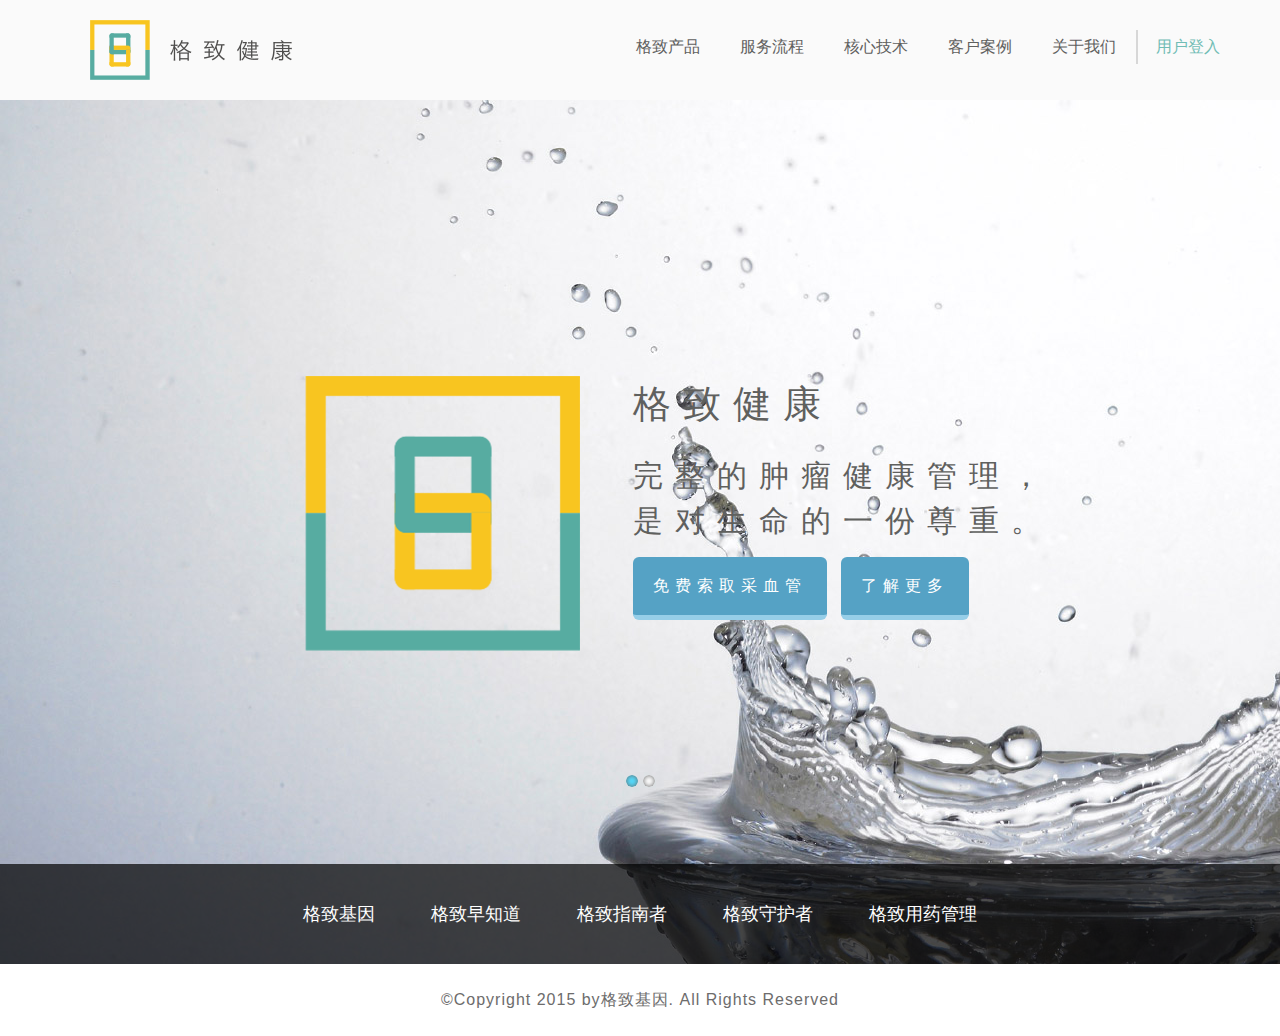
==== index.html @ 62df0bde "init" ====
<!doctype html>
<html class="fsvs demo">
<head>
<meta charset="utf-8">
<meta http-equiv="X-UA-Compatible" content="IE=edge,chrome=1">
<meta name="author" content="">
<meta name="viewport" content="width=device-width, initial-scale=1.0, maximum-scale=1.0, user-scalable=0">
<meta name="apple-mobile-web-app-capable" content="yes">
<meta name="apple-mobile-web-app-status-bar-style" content="black">
<meta name="format-detection" content="telephone=no">
<title>格致健康</title>
<meta content=all name=robots>
<meta name=keywords content=格致健康,健康>
<meta name=description content=格致健康>
<link rel="stylesheet" type="text/css" href="css/comm.css" media="all">
<link rel="stylesheet" type="text/css" href="css/index.css" media="all">
<link rel="stylesheet" type="text/css" href="css/responsive.css" media="all">
<link rel="shortcut icon" href="favicon.png">
<link rel="apple-touch-icon-precomposed" href="touch-icon.png" >
<link rel="apple-touch-icon-precomposed" sizes="114x114" href="touch-icon.png">
<script type="text/javascript" src="js/jquery-1.7.2.min.js"></script>
<script src="js/jquery.min.js"></script>
<script src="js/flaunt.js"></script><!--导航菜单-->
<script src="js/html5.js"></script><!--H5低版本兼容-->

</head>
<body>
<!--Header s-->
<header class="">
 <div class="container ">
  <h1 class="logo"><a href="index.html" title="格致健康"></a></h1>
  <!-- Nav -->
  <nav class="nav">
      <ul class="nav-list">
          <li class="nav-item"><a href="格致产品.html">格致产品</a></li>
          <li class="nav-item"><a href="服务流程.html">服务流程</a></li>
          <li class="nav-item"><a href="核心技术.html">核心技术</a></li>
          <li class="nav-item"><a href="#">客户案例</a></li>
          <li class="nav-item"><a href="关于我们.html">关于我们</a></li>
          <li class="nav-item nav-item-login"><a href="#">用户登入</a></li>
      </ul>
  </nav>
  <!-- /Nav -->
  </div>
</header>
<!--Header e-->
<section class="inmain">
  <script type="text/javascript" src="js/slide.js"></script>
  <script type="text/javascript">
  $(document).ready(function() {
      $(".slideInner").slide({
          slideContainer: $('.slideInner .slides-item'),
          effect: 'easeOutCirc',
          autoRunTime: 5000,
          slideSpeed: 1000,
          nav: true,
          autoRun: true,
          prevBtn: $('a.prev'),
          nextBtn: $('a.next')
      });
  });
  </script>
  <div class="slides">
	<div class="slideInner">
		<div class="slides-item" href="#" style="background: url(upload/banner.jpg) no-repeat;">
			<div class="moveElem img1" rel="0,easeInOutExpo"> <img src="upload/slide1p1.png" /> </div>
			<div class="moveElem img2" rel="150,easeInOutExpo"> 
                 <h3>格致健康</h3>
                 <p>完整的肿瘤健康管理，<br/>是对生命的一份尊重。</p>
                 <div class="btbcx">
                  <a href="#" title="免费索取采血管">免费索取采血管</a><a href="#" title="了解更多">了解更多</a>
                 </div>              
            </div>
		</div>
		<div class="slides-item" href="#" style="background: url(upload/banner.jpg) no-repeat">
			<div class="moveElem img1" rel="0,easeInOutExpo"> <img src="upload/slide1p1.png" /> </div>
			<div class="moveElem img2" rel="150,easeInOutExpo"> 
                 <h3>格致健康</h3>
                 <p>完整的肿瘤健康管理，<br/>是对生命的一份尊重。</p>
                 <div class="btbcx">
                  <a href="#" title="免费索取采血管">免费索取采血管</a><a href="#" title="了解更多">了解更多</a>
                 </div>              
            </div>
		</div>
	</div>
	<div class="slidenav">
		<a class="prev" href="javascript:;"></a>
		<a class="next" href="javascript:;"></a>
	</div>
</div>

  <div class="inproduct">
    <div class="container">
       <div class="inproduct-nav"><a href="格致产品.html#gz-gene">格致基因</a><a href="格致产品.html#gz-knew">格致早知道</a><a href="格致产品.html#gz-guide">格致指南者</a><a href="格致产品.html#gz-watchmen">格致守护者</a><a href="格致产品.html#gz-inspector">格致用药管理</a></div>
    </div>
  </div>
</section>
<!--Footer s-->
<footer>
 <div class="container">
    <div class="copyright">
      &copy;Copyright 2015 by格致基因. All Rights Reserved
    </div>
 </div>
</footer>
<!--Footer e-->
</body>
</html>
---- css/comm.css ----
@charset "utf-8";
/***** 全局设置 *****/ 
body, h1, h2, h3, h4, h5, h6, p, form, li, dt, dl, dd, ol, label {
	margin: 0;
	padding: 0;
}
body {
	font-family: 'Microsoft YaHei', "helvetica", "arial";
	font-size: 12px;
	line-height: 1.5;
}
img {
	border: 0;
}
ul, ol {
	margin: 0;
	padding: 0;
	list-style: none;
}
input, textarea, select, textarea {
	vertical-align: middle;
	outline: none;
}
div, td {
	font-size: 12px;
}
figure {
	padding: 0;
	margin: 0;
}
.fl {
	float: left;
}
.fr {
	float: right;
}
.clear {
	clear: both;
	display: block;
	height: 0;
	overflow: hidden;
	visibility: hidden;
	width: 0;
}
.clearfix:before, .clearfix:after {
	content: " ";
	display: block;
	height: 0;
	overflow: hidden;
	width: 0;
}
.clearfix:after {
	clear: both;
}
.clearfix {
}
em, i {
	font-style: normal;
}
.mt5 {
	margin-top: 5px;
}
.mt10 {
	margin-top: 10px;
}
.mb10 {
	margin-bottom: 10px;
}
.mb20 {
	margin-bottom: 20px;
}
.mt20 {
	margin-top: 20px;
}
.mt30 {
	margin-top: 30px;
}
.ml10 {
	margin-left: 10px;
}
.ml15 {
	margin-left: 15px;
}
.ml20 {
	margin-left: 20px;
}
.mr10 {
	margin-right: 10px;
}
.yellow {
	color: #fd7f2b;
}
a {
	text-decoration: none;
	cursor: pointer;
	-webkit-transition: color 0.1s linear 0s;
	-moz-transition: color 0.1s linear 0s;
	-o-transition: color 0.1s linear 0s;
	transition: color 0.1s linear 0s;
}
a:link {
	text-decoration: none;
}
a:visited {
	text-decoration: none;
}
a:hover {
	text-decoration: none;
}
.wrap {
	width: 100%;
	margin: 0 auto;
	position: relative;
	overflow: hidden;
}
.container {
	width: 1200px;
	margin-left: auto;
	margin-right: auto;
}
/*header*/
header {
	width: 100%;
	height: 100px;
	background: #fafafa;
	-webkit-box-shadow: 0px 0px 3px #999;
	-moz-box-shadow: 0px 0px 3px #999;
	box-shadow: 0px 0px 3px #999;
 +border-bottom:1px solid #cccccc;
	border-bottom: 1px solid #cccccc\9;
}
.logo {
	width: 202px;
	height: 60px;
	margin: 20px 0 0 50px;
	float: left;
	display: inline;
	position: relativee;
}
.logo a {
	display: block;
	width: 100%;
	height: 100%;
	background: url(../images/logo.png) 0 0 no-repeat;
}
.nav {
	margin: 20px 0 0 0px;
	float: right;
	position: relative;
	display: inline;
	font-size: 16px;
	font-weight: 900;
	z-index: 10;
}
.nav-list {
	text-align: left;
}
.nav-item {
	float: left;
 *display:inline;
	zoom: 1;
	position: relative;
}
.nav-item a {
	display: block;
	color: #5f605e;
	padding: 15px 0;
	margin: 0 20px;
	background: none;
	border-bottom: none;
	font-weight: 500;
}
.nav-item > a:hover, .nav-item > a.active {
	color: #57aca1;
	border-bottom: 5px solid #028f82;
	background: none;
}
.nav-item:hover .nav-submenu {
	display: block;
}
/* Navigation submenu */
.nav-submenu {
	display: none;
	position: absolute;
	left: 0;
	width: 180px;
	z-index: 10
}
.nav-submenu-item a {
	background: #8B2770;
	border-bottom: 1px solid #9A337E;
	display: block;
	padding: 15px;
}
.nav-submenu-item a:hover {
	background: #932C77;
}
/* Mobile navigation */
.nav-mobile {
	display: none; /* Hide from browsers that don't support media queries */
	cursor: pointer;
	position: absolute;
	top: 0;
	right: 0;
	background: #009e95 url(../images/nav.svg) no-repeat center center;
	background-size: 18px;
	height: 50px;
	width: 50px;
}
/* Mobile navigation, clickable area for revealing <ul> */
.nav-click {
	position: absolute;
	top: 0;
	right: 0;
	display: none;
	border-left: 1px solid #8B2870;
	height: 49px;
	width: 50px;
	cursor: pointer;
}
.nav-click i {
	display: block;
	height: 48px;
	width: 48px;
	background: url(../img/drop.svg) no-repeat center center;
	background-size: 20px;
}
.nav-click:hover {
	background-color: #6E1656;
}
.nav-rotate {
	-webkit-transform: rotate(180deg);
	-moz-transform: rotate(180deg);
	-ms-transform: rotate(180deg);
	-o-transform: rotate(180deg);
	transform: rotate(180deg);
}
.nav-item-login {
	position: relative;
}
.nav-item-login a {
	color: #71bdb5;
}
.nav-item-login:after {
	position: absolute;
	content: '';
	height: 34px;
	border-right: 2px solid #d7d7d7;
	left: 0;
	top: 10px
}

/*------------------------------------*\
    Media Queries
\*------------------------------------*/

@media only screen and (max-width: 960px) {
header {
	position: relative;
}
.nav-mobile {
	display: block;
	margin-right: 20px;
}
.nav {
	width: 100%;
	padding: 50px 0 0;
	position: absolute;
	top: 10px;
	right: 0px;
	z-index: 10;
}
.nav-list {
	display: none;
	margin-top: 20px;
	background: #ffffff;
	-webkit-box-shadow: 0px 0px 3px #999;
	-moz-box-shadow: 0px 0px 3px #999;
	box-shadow: 0px 0px 3px #999;
 +border-bottom:1px solid #cccccc;
	border-bottom: 1px solid #cccccc\9;
	z-index: 100;
	position: relative;
}
.nav-item {
	width: 100%;
	float: none;
}
.nav-item > a {
	padding: 15px;
}
.nav-click {
	display: block;
}
.nav-mobile-open {
	border-radius: 5px 5px 0 0;
	-webkit-border-radius: 5px 5px 0 0;
	-moz-border-radius: 5px 5px 0 0;
}
.nav-item:hover .nav-submenu {
	display: none;
}
.nav-submenu {
	position: static;
	width: 100%;
}
}
/* footer */
footer {
}
footer .copyright {
	padding: 24px 0;
	font-size: 16px;
	color: #6d6c6c;
	letter-spacing: 1px;
	text-align: center;
}
/* top */
---- css/index.css ----
@charset "utf-8";
.inmain {
	height: 864px;
	position: relative;
}
.inproduct {
	width: 100%;
	height: 100px;
	position: absolute;
	bottom: 0;
	z-index: 10;
	background-color: rgba(0,0,0,0.7)
}
.inproduct .inproduct-nav {
	text-align: center;
}
.inproduct .inproduct-nav a {
	margin: 0 28px;
	line-height: 100px;
	font-size: 18px;
	color: #ffffff;
}
.inproduct .inproduct-nav a:hover {
	color: #57aca1;
}
/* banner */
.slides {
	width: 100%;
	height: 864px;
	position: relative;
	overflow: hidden;
	z-index: 1
}
.slideInner {
	height: 864px;
	position: relative;
	left: 0;
	margin-left: 0;
}
.slideInner .slides-item {
	display: block;
	height: 864px;
	background-size: cover;
	background-position: center center;
	position: relative;
	z-index: 1;
}
.slideInner .slides-item div.img1 {
	position: absolute;
	left: 50%;
	top: 32%;
	margin-left: -335px;
}
.slideInner .slides-item div.img2 {
	position: absolute;
	left: 60%;
	top: 32%;
	margin-left: -135px;
}
.slideInner .slide1 .img1 {
}
.slideInner .slides-item .img2 h3 {
	display: block;
	margin-bottom: 20px;
	font-size: 38px;
	font-weight: 500;
	letter-spacing: 12px;
	color: #5f605e;
}
.slideInner .slides-item .img2 p {
	font-size: 30px;
	letter-spacing: 12px;
	color: #5f605e;
}
.slideInner .slides-item .btbcx {
	margin-top: 14px;
}
.slideInner .slides-item .btbcx a {
	display: inline-block;
	padding: 0 20px;
	height: 58px;
	line-height: 58px;
	font-size: 16px;
	text-align: center;
	color: #ffffff;
	margin-right: 14px;
	letter-spacing: 6px;
	border-bottom: 5px solid #96cee8;
	border-radius: 6px;
	background: #55a2c5
}
.slideInner .slides-item .btbcx a:hover {
	background: #5db0d6;
}
.slideInner .slide3 .img3 {
	width: 181px;
	height: 286px;
	position: absolute;
	left: 50%;
	margin-left: 330px;
	top: 330px;
}
.slidenav {
	width: 1200px;
	position: relative;
	left: 50%;
	margin-left: -600px;
	display: none;
}
.slidenav a {
	display: block;
	width: 41px;
	height: 119px;
	opacity: .2;
	z-index: 9;
}
.slidenav a.prev {
	position: absolute;
	left: 0;
	top: -450px;
	margin-top: -58px;
	background: url(../images/ban_pre.png) no-repeat;
}
.slidenav a.next {
	position: absolute;
	right: 0;
	top: -450px;
	margin-top: -58px;
	background: url(../images/ban_next.png) no-repeat;
}
.slides .navListBox {
	position: absolute;
	left: 50%;
	top: 675px;
	z-index: 99;
}
.slides .navListBox li {
	width: 12px;
	height: 12px;
	float: left;
	margin-left: 5px;
	border-radius: 50%;
	overflow: hidden;
}
.slides .navListBox li:first-child {
	margin-left: 0;
}
.slides .navListBox li a {
	display: block;
	width: 100%;
	height: 100%;
	border-radius: 50%;
	background-color: #fff;
	box-shadow: 0 0 5px #666 inset;
}
.slides .navListBox li a.active {
	background-color: #55ddff;
}
---- css/responsive.css ----
@media screen and (max-width:1200px) {
/***** 全局设置 *****/ 	
.container {
	width: auto;
	margin-left: 20px;
	margin-right: 20px;
}
/* 格致产品 */
.pro-item-mc .item-mc-left {
	width: 52%;
	float: left;
	position: relative;
}
.pro-item-mc .item-mc-right {
	width: 44%;
	float: right;
}
/* 核心技术 */
.core-main {
}
.core-main .container {
	width: auto;
	padding: 20px 40px;
}
.points-item .icon-01 {
	background-position: 74% 0
}
.points-item .icon-02 {
	background-position: 70% -145px;
}
.points-item .icon-03 {
	background-position: 40% -282px
}
.step-item .icon-01 {
	background-position: 74% 0
}
.step-item .icon-02 {
	background-position: 70% -145px;
}
.step-item .icon-03 {
	background-position: 46% -282px
}
/* 关于我们 */
.about-main .about-cont {
	padding: 60px;
}
.about-service {
	overflow: hidden;
}
.about-service .fl {
	width: 30%;
	position: relative;
}
.about-service .fr {
	width: 60%;
	height: 318px;
	border: 1px solid #969696;
	background: #f4f4f4;
}
.about-item-link {
	margin-top: 20px;
}
.about-item-link li {
	float: left;
	display: inline;
	width: 31.333%;
	margin: 4px 1%;
}
.about-item-link li img {
	width: 100%;
}
.about-ad-long {
	margin-top: 20px;
	width: 100%;
	height: 360px;
	background: #f4f4f4;
}
.about-ad-long img {
	width: 100%;
}
.about-vision .fl {
	width: 60%;
	height: auto;
}
.about-vision .fl img {
	width: 100%;
}
.about-vision .fr {
	width: 36%;
}
.about-vision-link {
	padding-top: 40px;
	font-size: 16px;
	line-height: 1.75;
	color: #605f5e;
}
}
 @media screen and ( min-width:640px) and (max-width:960px) {
/***** 全局设置 *****/ 	
.logo {
	width: 202px;
	height: 60px;
	margin: 20px 0 0 0px;
	float: left;
	display: inline;
	position: relative;
	z-index: 100;
}
.container {
	width: auto;
	margin-left: 20px;
	margin-right: 20px;
}
/* 格致产品 */
.pro-item-mc .item-mc-left {
	width: 100%;
	float: none;
	position: static;
}
.pro-item-mc .item-mc-right {
	width: 100%;
	float: none;
	margin-top: 30px;
}
.pro-item-tips {
	padding: 10px 0 14px 0;
	overflow: hidden;
}
.pro-item-tips span {
	display: block;
	float: left;
	margin: 10px 12px 0 0;
	padding: 14px 16px;
	font-size: 16px;
	letter-spacing: 0px;
}
.pro-item-tips p {
	padding-left: 72px;
	color: #686967;
	font-size: 20px;
}
/* 服务流程 */
.practice-main .container {
	width: auto;
	padding: 140px 16px;
	position: static;
}
.practice-item .item-side {
	width: 300px;
	height: 300px;
}
.practice-item .item-cont {
	margin-left: 40px;
	width: 40%;
}
/* 核心技术 */
.core-main {
}
.core-main .container {
	width: auto;
	padding: 20px 16px;
}
.core-show-pic {
	width: 46%;
	margin-top: 20px;
	zoom: 1;
}
.points-item .icon-01 {
	background-position: 90% 0
}
.points-item .icon-02 {
	background-position: 86% -145px;
}
.points-item .icon-03 {
	background-position: 40% -282px
}
.step-item-mc {
	width: 220px;
	margin: 0 20%;
	padding: 4% 0;
	border: 1px solid #969696;
	border-radius: 16px;
	background: #ffffff;
	position: relative;
	z-index: 10;
}
.step-item .icon-01 {
	background-position: 74% 0
}
.step-item .icon-02 {
	background-position: 70% -145px;
}
.step-item .icon-03 {
	background-position: 46% -282px
}
/* 关于我们 */
.about-main .about-cont {
	padding: 60px 20px;
}
}
 @media screen and (max-width:640px) {
.logo {
	width: 160px;
	height: 48px;
	margin: 30px 0 0 0px;
	float: left;
	display: inline;
	position: relative;
	z-index: 100;
}
.logo a {
	display: block;
	background-size: 100%;
}
footer .copyright {
	padding: 24px 0;
	font-size: 12px;
	color: #6d6c6c;
	letter-spacing: 1px;
	text-align: center;
}
.container {
	width: auto;
	margin-left: 14px;
	margin-right: 14px;
}
.inmain {
	height: auto;
	position: relative;
}
.inproduct {
	width: 100%;
	height: auto;
	position: static;
	bottom: 0;
	z-index: 10;
	background-color: rgba(51,51,51,1)
}
.inproduct .inproduct-nav {
	text-align: center;
}
.inproduct .inproduct-nav a {
	margin: 0 28px;
	display: block;
	line-height: 60px;
	font-size: 18px;
	color: #ffffff;
}
.page-mc-title {
	line-height: 34px;
	font-size: 24px;
	letter-spacing: 0px;
}
/* 格致产品 */
.pro-list-item {
	padding: 40px 14px 40px 14px;
	border-bottom: 1px solid #c4c4c4;
}
.pro-item-title {
	font-size: 24px;
	font-weight: 500;
	color: #605f5e;
	letter-spacing: 0px;
}
.pro-item-info {
	display: block;
	margin-top: 20px;
	font-size: 18px;
	color: #5f605e;
	letter-spacing: 0px;
}
.pro-item-info span {
	display: block;
	margin-top: 2px;
	font-size: 14px;
}
.item-mc-left .mc-list-title {
	height: auto;
	line-height: 50px;
}
.pro-item-mc .item-mc-left {
	width: 100%;
	float: none;
	position: static;
}
.item-mc-left .mc-list-title {
	font-size: 20px;
}
.pro-item-mc .item-mc-right {
	width: 100%;
	float: none;
	margin-top: 30px;
}
.pro-item-tips {
	padding: 10px 0 14px 0;
	overflow: hidden;
}
.pro-item-tips span {
	display: block;
	float: left;
	margin: 10px 12px 0 0;
	padding: 14px 16px;
	font-size: 16px;
	letter-spacing: 0px;
}
.pro-item-tips p {
	padding-left: 0;
	font-size: 16px;
}
.item-mc-right h3 {
	padding: 14px 24px;
	color: #5f605e;
	font-size: 14px;
	font-weight: 500;
	letter-spacing: 0px;
}
.item-mc-right p {
	padding: 14px 24px;
	font-size: 14px;
	line-height: 1.75;
}
.item-mc-right .pro-item-btbox {
	margin-top: 20px;
	text-align: right;
}
.item-mc-right .pro-item-btbox a {
	display: inline-block;
	padding: 0 20px;
	height: 38px;
	line-height: 38px;
	font-size: 14px;
	text-align: center;
	color: #ffffff;
	margin-left: 14px;
	letter-spacing: 0px;
	border-bottom: 5px solid #96cee8;
	border-radius: 6px;
	background: #55a2c5
}
/* 服务流程 */
.practice-main .container {
	width: auto;
	padding: 60px 16px;
	position: static;
}
.practice-item .fl {
	float: none;
}
.practice-item .item-side {
	width: 100px;
	height: 100px;
	margin: 0 auto;
}
.practice-item .item-cont {
	margin-left: 40px;
	width: 40%;
}
.practice-item .icon-01 {
	background-size: 20%;
}
.practice-item .icon-02 {
	background-size: 60%;
}
.practice-item .icon-03 {
	background-size: 40%;
}
.practice-item .icon-04 {
	background-size: 40%;
}
.practice-item .item-title {
	font-size: 24px;
	text-align: center;
}
.practice-item .item-infolist li {
	font-size: 16px;
}
.practice-item .item-infolist li:after {
	ptop: 6px;
}
/* 核心技术 */
.core-main .container {
	width: auto;
	padding: 20px 16px;
}
.core-points .points-item {
	float: none;
	display: block;
	width: 100%;
	margin-bottom: 14px;
}
.points-item p {
	text-align: center;
}
.points-item .icon-01 {
	background-position: 64% 0
}
.points-item .icon-02 {
	background-position: 62% -145px;
}
.points-item .icon-03 {
	background-position: 40% -282px
}
.core-show .page-mc-item03, .core-voice .page-mc-item03 {
	width: auto;
}
.core-show-pic {
	display: none;
}
.core-step .step-item {
	float: none;
	display: block;
	width: 100%;
}
.step-item-mc {
	width: 220px;
	margin: 20px auto;
	padding: 4% 0;
	border: 1px solid #969696;
	border-radius: 16px;
	background: #ffffff;
	position: relative;
	z-index: 10;
}
.step-line {
	display: none;
}
/* 关于我们 */
.about-main .about-cont {
	padding: 14px;
}
.about-service .fl {
	float: none;
	width: 100%;
	position: static;
}
.about-service .fr {
	float: none;
	width: 100%;
	height: auto;
	border: 1px solid #969696;
	background: #f4f4f4;
}
.about-item-link li {
	float: none;
	display: block;
	width: 100%;
	margin: 4px auto;
}
.about-vision .fl {
	float: none;
	width: 100%;
	position: static;
}
.about-vision .fr {
	float: none;
	width: 100%;
	margin-top: 20px;
}
}
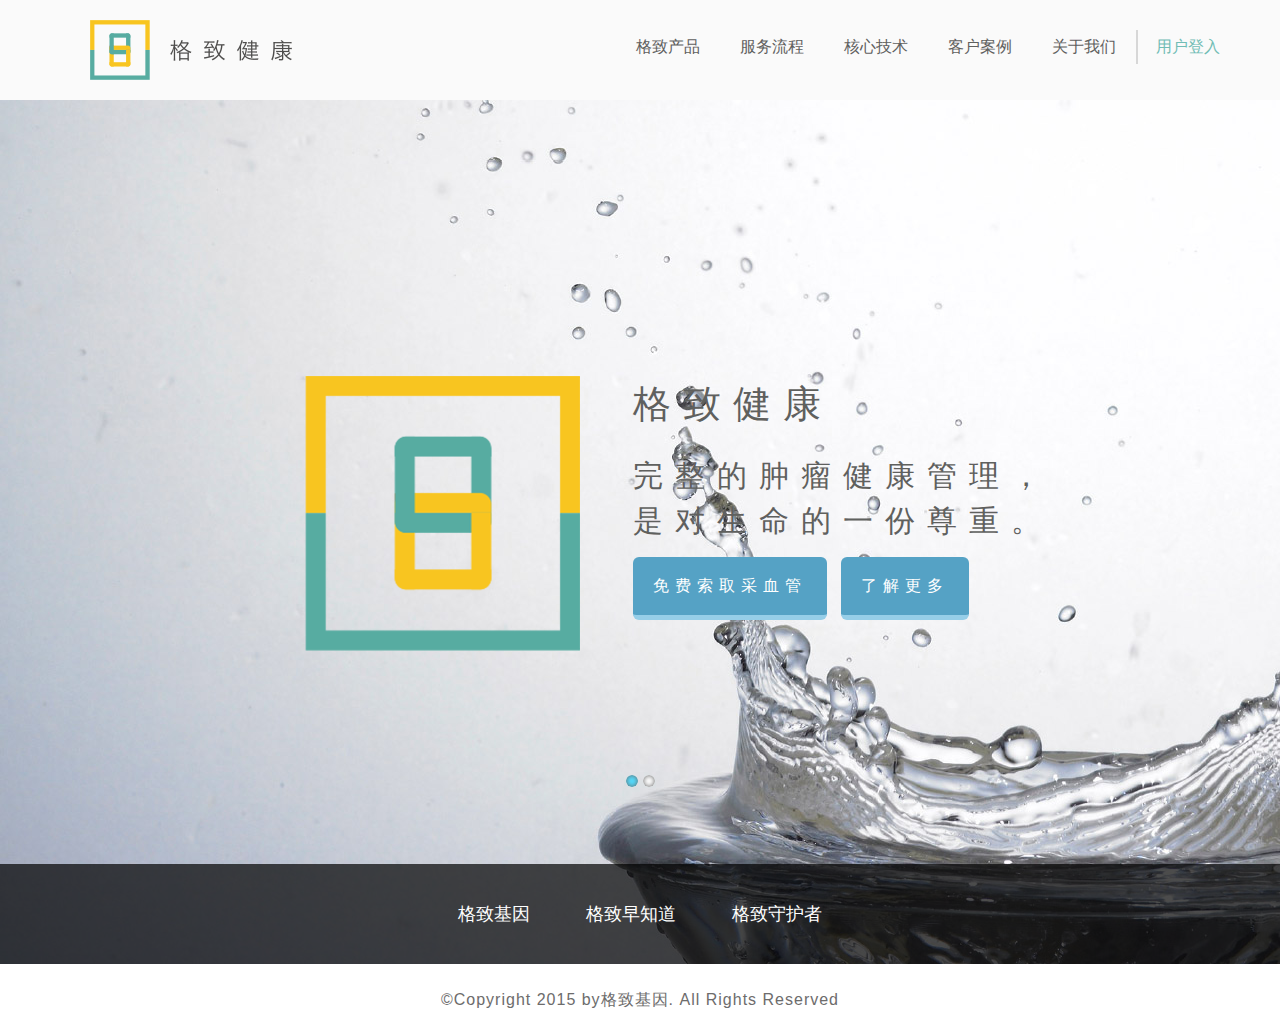
==== commit 89bfc49c: "edited contents" ====
--- a/index.html
+++ b/index.html
@@ -29,14 +29,13 @@
 <header class="">
  <div class="container ">
   <h1 class="logo"><a href="index.html" title="格致健康"></a></h1>
-  <!-- Nav -->
-  <nav class="nav">
+  <!-- Nav -->  <nav class="nav">
       <ul class="nav-list">
-          <li class="nav-item"><a href="格致产品.html">格致产品</a></li>
-          <li class="nav-item"><a href="服务流程.html">服务流程</a></li>
-          <li class="nav-item"><a href="核心技术.html">核心技术</a></li>
+          <li class="nav-item"><a href="products.html">格致产品</a></li>
+          <li class="nav-item"><a href="service.html">服务流程</a></li>
+          <li class="nav-item"><a href="tech.html">核心技术</a></li>
           <li class="nav-item"><a href="#">客户案例</a></li>
-          <li class="nav-item"><a href="关于我们.html">关于我们</a></li>
+          <li class="nav-item"><a href="about.html">关于我们</a></li>
           <li class="nav-item nav-item-login"><a href="#">用户登入</a></li>
       </ul>
   </nav>
@@ -68,7 +67,7 @@
                  <h3>格致健康</h3>
                  <p>完整的肿瘤健康管理，<br/>是对生命的一份尊重。</p>
                  <div class="btbcx">
-                  <a href="#" title="免费索取采血管">免费索取采血管</a><a href="#" title="了解更多">了解更多</a>
+                  <a href="service.html" title="免费索取采血管">免费索取采血管</a><a href="tech.html" title="了解更多">了解更多</a>
                  </div>              
             </div>
 		</div>
@@ -91,7 +90,7 @@
 
   <div class="inproduct">
     <div class="container">
-       <div class="inproduct-nav"><a href="格致产品.html#gz-gene">格致基因</a><a href="格致产品.html#gz-knew">格致早知道</a><a href="格致产品.html#gz-guide">格致指南者</a><a href="格致产品.html#gz-watchmen">格致守护者</a><a href="格致产品.html#gz-inspector">格致用药管理</a></div>
+       <div class="inproduct-nav"><a href="products.html#gz-gene">格致基因</a><a href="products.html#gz-knew">格致早知道</a><a href="products.html#gz-watchmen">格致守护者</a></div>
     </div>
   </div>
 </section>
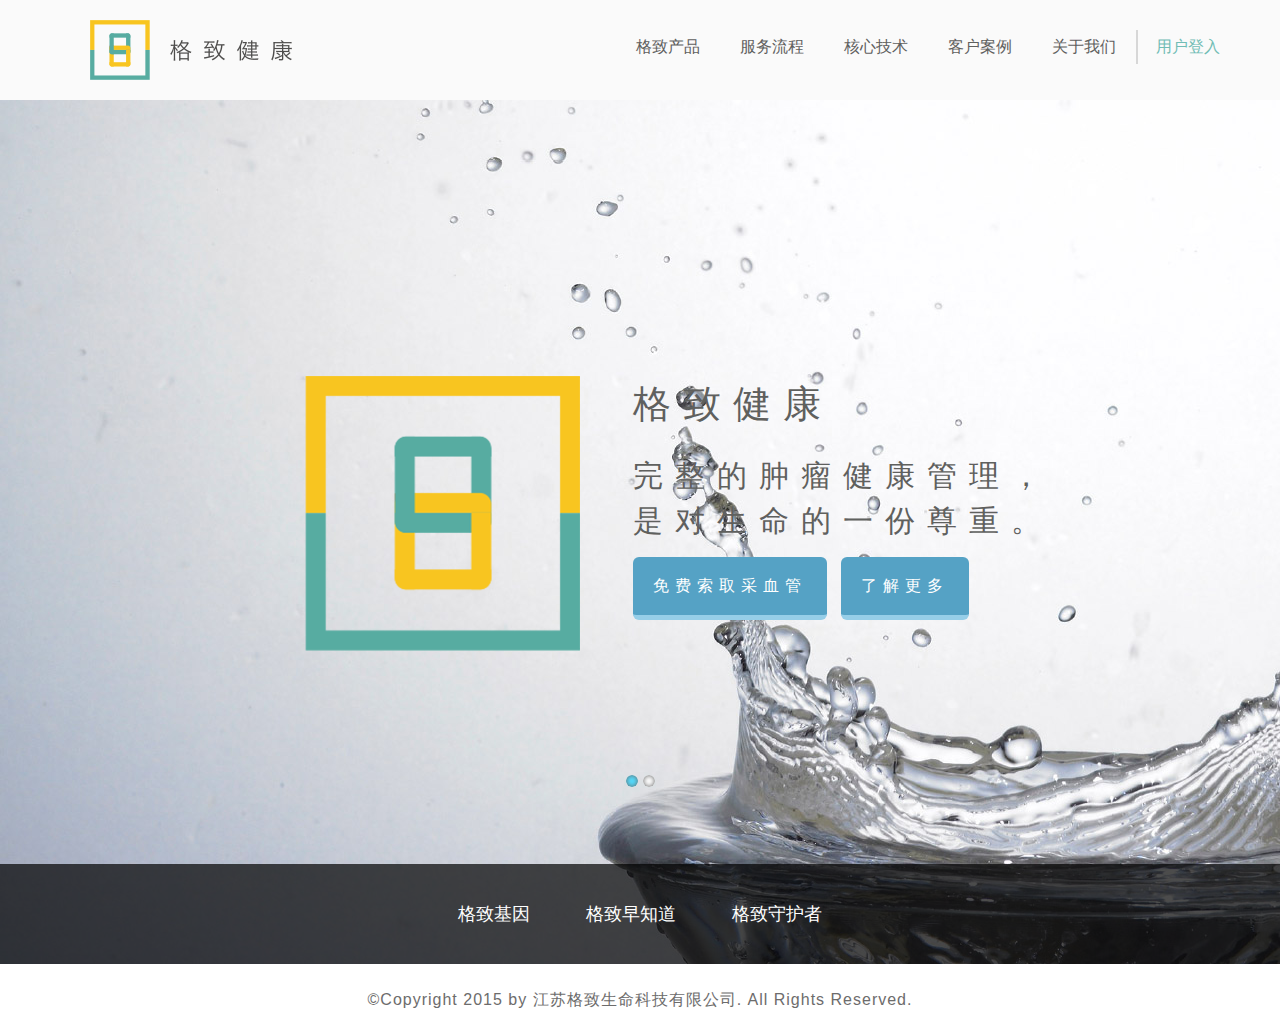
==== commit 0dea619b: "fixed some typos and traditional chinese characters" ====
--- a/index.html
+++ b/index.html
@@ -67,7 +67,7 @@
                  <h3>格致健康</h3>
                  <p>完整的肿瘤健康管理，<br/>是对生命的一份尊重。</p>
                  <div class="btbcx">
-                  <a href="service.html" title="免费索取采血管">免费索取采血管</a><a href="tech.html" title="了解更多">了解更多</a>
+                  <a href="http://f.lingxi360.com/f/nc3xpd" title="免费索取采血管">免费索取采血管</a><a href="tech.html" title="了解更多">了解更多</a>
                  </div>              
             </div>
 		</div>
@@ -77,7 +77,7 @@
                  <h3>格致健康</h3>
                  <p>完整的肿瘤健康管理，<br/>是对生命的一份尊重。</p>
                  <div class="btbcx">
-                  <a href="#" title="免费索取采血管">免费索取采血管</a><a href="#" title="了解更多">了解更多</a>
+                  <a href="http://f.lingxi360.com/f/nc3xpd" title="免费索取采血管">免费索取采血管</a><a href="tech.html" title="了解更多">了解更多</a>
                  </div>              
             </div>
 		</div>
@@ -98,7 +98,7 @@
 <footer>
  <div class="container">
     <div class="copyright">
-      &copy;Copyright 2015 by格致基因. All Rights Reserved
+      &copy;Copyright 2015 by 江苏格致生命科技有限公司. All Rights Reserved.
     </div>
  </div>
 </footer>
--- a/css/responsive.css
+++ b/css/responsive.css
@@ -1,4 +1,4 @@
-@media screen and (max-width:1200px) {
+﻿@media screen and (max-width:1200px) {
 /***** 全局设置 *****/ 	
 .container {
 	width: auto;
@@ -456,4 +456,140 @@
 	width: 100%;
 	margin-top: 20px;
 }
-}
+
+
+
+
+
+
+
+
+
+/* banner */
+.inmain {
+	height: auto;
+	width:100%;
+	left:0;
+	position: relative;
+}
+.slides {
+	width: 100%;
+	height: 400px;
+	position: relative;
+	overflow: hidden;
+	z-index: 1
+}
+.slideInner {
+	height: 400px;
+	position: relative;
+	left: 0;
+	margin-left: 0;
+}
+.slideInner .slides-item {
+	display: block;
+	height: 400px;
+	background-size: cover;
+	background-position: center center;
+	position: relative;
+	z-index: 1;
+}
+.slideInner .slides-item div.img1 {
+	position: absolute;
+	left: 11%;
+	top: 16%;
+	margin-left:0;
+}
+.slideInner .slides-item div.img2 {
+	position: absolute;
+	left: 68%;
+	top: 16%;
+	margin-left: -135px;
+}
+.slideInner .slides-item div.img1 { 
+	width:60px;
+}
+.slideInner .slides-item div.img1 img{ 
+	width:100%;
+}
+.slideInner .slides-item .img2 h3 {
+	display: block;
+	margin-bottom: 20px;
+	font-size: 24px;
+	font-weight: 500;
+	letter-spacing: 1px;
+	color: #5f605e;
+}
+.slideInner .slides-item .img2 p {
+	font-size: 20px;
+	letter-spacing: 1px;
+	color: #5f605e;
+}
+.slideInner .slides-item .btbcx {
+	margin-top: 14px;
+}
+.slideInner .slides-item .btbcx a {
+	display: inline-block;
+	padding: 0 12px;
+	height: 40px;
+	line-height: 40px;
+	font-size: 12px;
+	text-align: center;
+	color: #ffffff;
+	margin-right: 14px;
+	letter-spacing: 1px;
+	border-bottom: 5px solid #96cee8;
+	border-radius: 6px;
+	background: #55a2c5
+}
+.slideInner .slides-item .btbcx a:hover {
+	background: #5db0d6;
+}
+.slideInner .slide3 .img3 {
+	width: 181px;
+	height: 286px;
+	position: absolute;
+	left: 50%;
+	margin-left: 330px;
+	top: 330px;
+}
+.slides .navListBox {
+	position: absolute;
+	left: 50%;
+	top: 370px;
+	z-index: 99;
+}
+.inproduct {
+	width: 100%;
+	height: auto;
+	position: static;
+	bottom: 0;
+	z-index: 10;
+	background-color: rgba(51,51,51,1)
+}
+.inproduct .container {
+    margin-left: 0;
+    margin-right: 0;
+    width: auto;
+}
+.inproduct .inproduct-nav {
+	text-align: center;
+	overflow:hidden;
+}
+.inproduct .inproduct-nav a {
+	margin: 0 0px;
+	display: block;
+	float:left;
+	width:33.3333%;
+	line-height: 60px;
+	font-size: 16px;
+	color: #ffffff;
+}
+
+
+ 
+
+
+
+
+
+}
